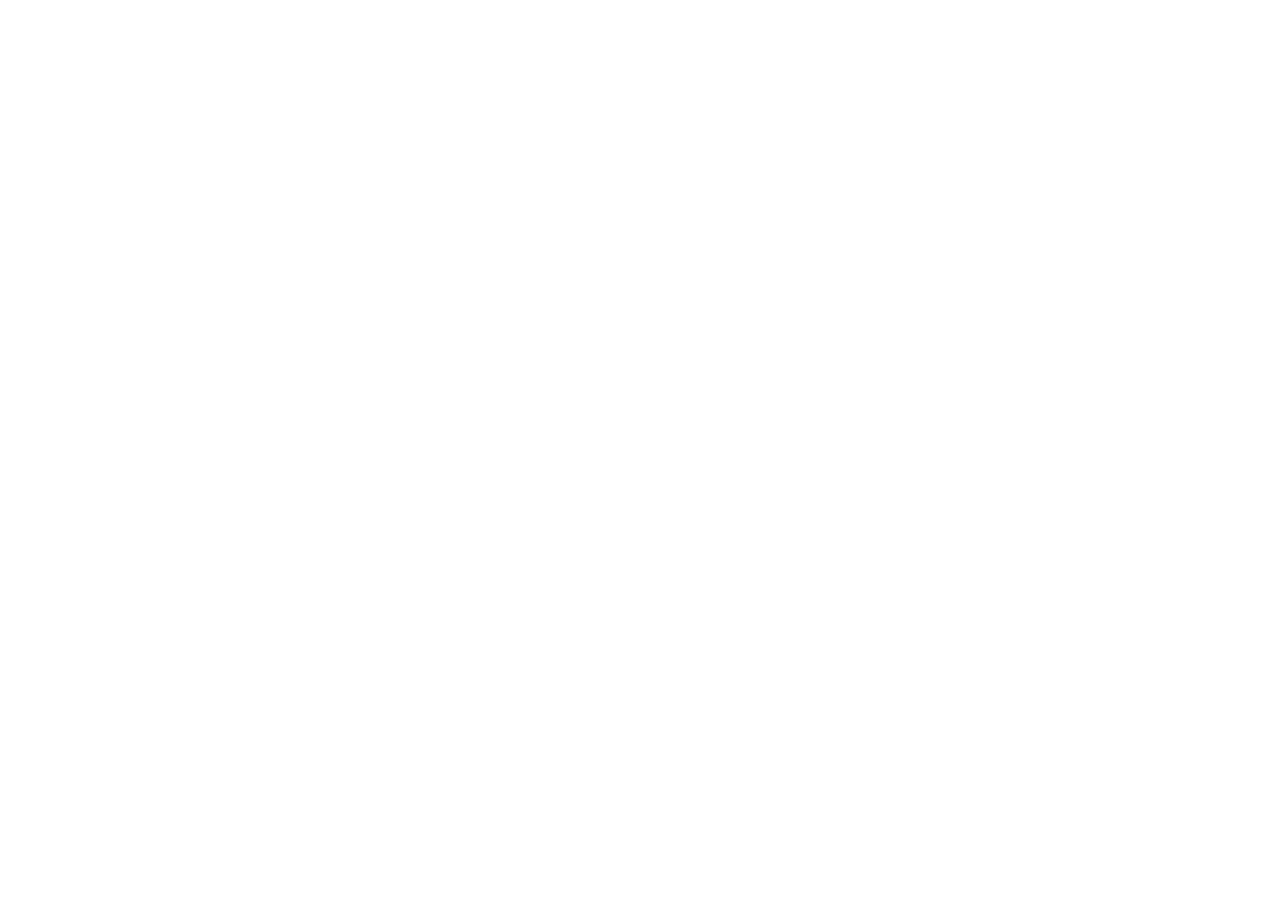
==== index.html @ fe296a79 "deleted old boiler plate/ started new bcdn plate" ====
<!DOCTYPE html>
<html lang="en">
<head>
<meta charset="UTF-8">
<meta name="viewport" content="width=device-width, initial-scale=1.0">
<meta http-equiv="X-UA-Compatible" content="ie=edge">
<link rel="stylesheet" href="https://cdnjs.cloudflare.com/ajax/libs/twitter-bootstrap/4.4.1/css/bootstrap.min.css">
<link rel="stylesheet" href="https://cdnjs.cloudflare.com/ajax/libs/font-awesome/5.11.2/css/all.min.css">
<link rel="stylesheet" href="style.css">
<title>Title</title>
</head>
<body>

<script src="https://cdnjs.cloudflare.com/ajax/libs/jquery/3.4.1/jquery.slim.min.js"></script>
<script src="https://cdnjs.cloudflare.com/ajax/libs/popper.js/1.16.0/umd/popper.min.js"></script>
<script src="https://cdnjs.cloudflare.com/ajax/libs/twitter-bootstrap/4.4.1/js/bootstrap.min.js"></script>
</body>
</html>
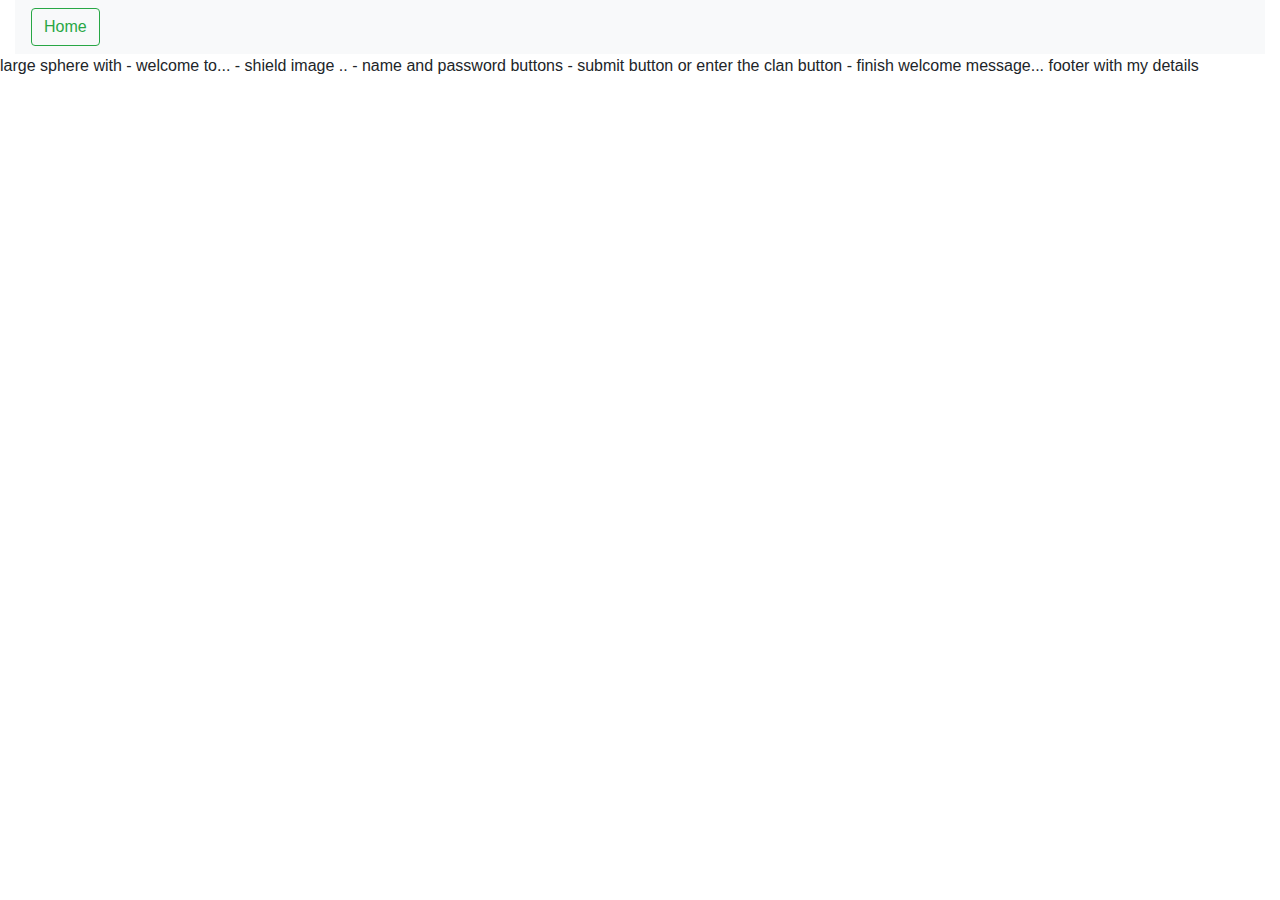
==== commit 18e9a868: "added nav bar" ====
--- a/index.html
+++ b/index.html
@@ -6,13 +6,32 @@
 <meta http-equiv="X-UA-Compatible" content="ie=edge">
 <link rel="stylesheet" href="https://cdnjs.cloudflare.com/ajax/libs/twitter-bootstrap/4.4.1/css/bootstrap.min.css">
 <link rel="stylesheet" href="https://cdnjs.cloudflare.com/ajax/libs/font-awesome/5.11.2/css/all.min.css">
-<link rel="stylesheet" href="style.css">
-<title>Title</title>
+<link rel="stylesheet" href="assets/css/style.css">
+<title>Clash of Clan - Clan Bank</title>
 </head>
 <body>
+    <div class="container-fluid">
+        <div class="img">
+            <nav class="navbar navbar-light bg-light">
+                <form class="form-inline">
+                <button class="btn btn-outline-success" type="button">Home</button>
+                </form>
+            </nav>
+        </div>
+    </div>
+
+
+    large sphere with 
+    - welcome to... 
+    - shield image .. 
+    - name and password buttons
+    - submit button or enter the clan button 
+    - finish welcome message... 
+    
+    footer with my details 
 
 <script src="https://cdnjs.cloudflare.com/ajax/libs/jquery/3.4.1/jquery.slim.min.js"></script>
 <script src="https://cdnjs.cloudflare.com/ajax/libs/popper.js/1.16.0/umd/popper.min.js"></script>
 <script src="https://cdnjs.cloudflare.com/ajax/libs/twitter-bootstrap/4.4.1/js/bootstrap.min.js"></script>
 </body>
-</html>+</html>
--- a/assets/css/style.css
+++ b/assets/css/style.css
@@ -0,0 +1,42 @@
+.logo {
+    background: url("../images/main.jpg");
+    background-position: center;
+    background-repeat: no-repeat;
+    background-size: cover;
+    min-height: 1080px;
+}
+
+.logo1 {
+    background: url("../images/bank.png");
+    background-position: center;
+    background-repeat: no-repeat;
+    background-size: cover;
+    min-height: 1080px;
+}
+
+.circle-container {
+    width: 300px;
+    height: 320px;
+    padding: 30px;
+    border-style: solid;
+    border-width: 1px;
+    border-radius: 50%;
+    background-color: #e70d0d
+    
+}
+
+.circle-cover-bg {
+    background: url("../images/shield.jpg")no-repeat center center;
+    background-color: #2ef114;
+    height: 100%;
+    border-radius: 50%;
+}
+
+
+
+
+
+
+
+
+
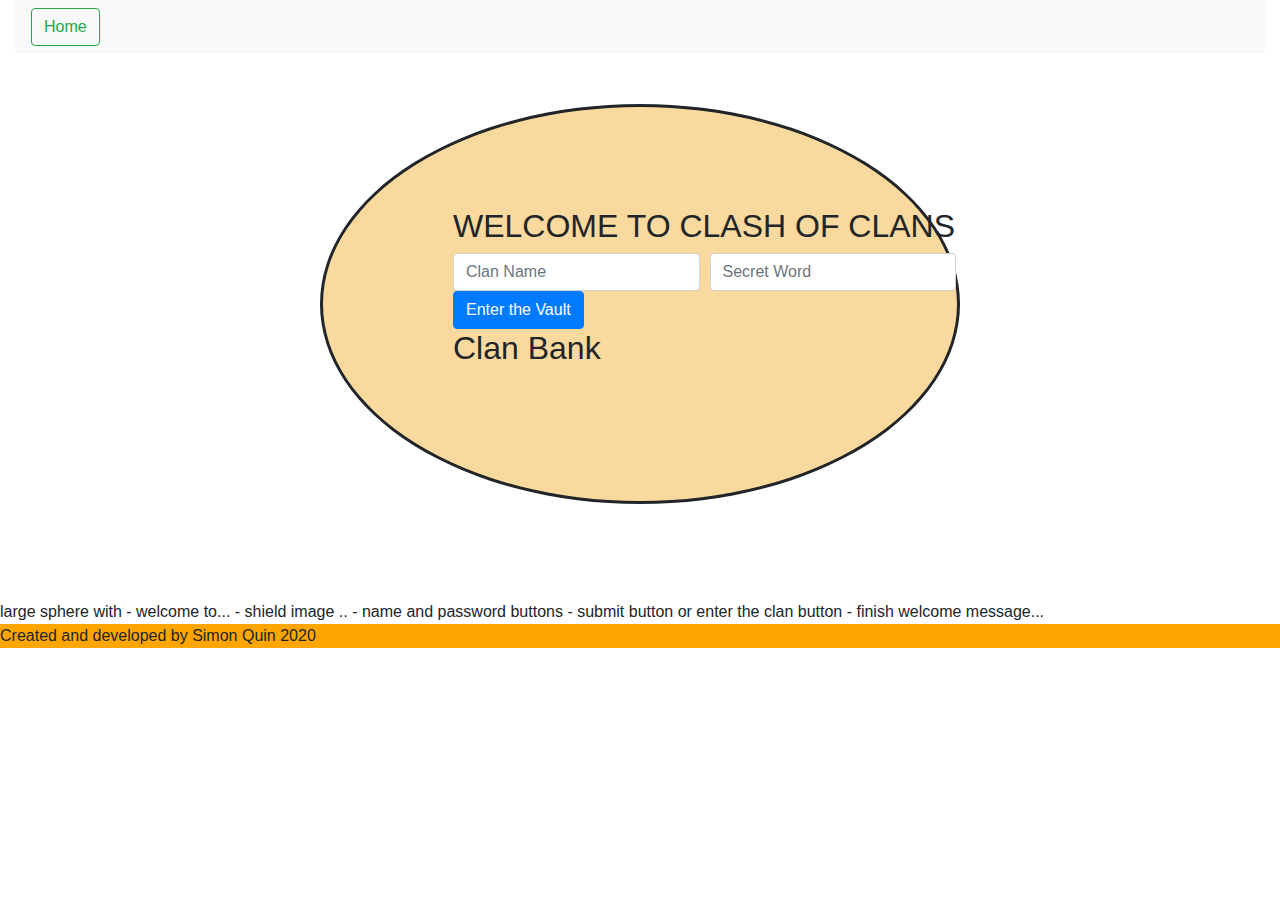
==== commit 5e0a1eef: "added bank image" ====
--- a/index.html
+++ b/index.html
@@ -11,14 +11,35 @@
 </head>
 <body>
     <div class="container-fluid">
-        <div class="img">
+        <div class="img-main">
             <nav class="navbar navbar-light bg-light">
                 <form class="form-inline">
                 <button class="btn btn-outline-success" type="button">Home</button>
                 </form>
             </nav>
+            <div class="row">
+                    <div class="col-3"></div>
+                    <div class="circle-container col-6">
+                    <h2>WELCOME TO CLASH OF CLANS</h2>
+                        <div class="inner"></div>
+                        <form>
+                            <div class="form-row">
+                                <div class="col">
+                                    <input type="text" class="form-control" placeholder="Clan Name">
+                                </div>
+                                <div class="col">
+                                    <input type="text" class="form-control" placeholder="Secret Word">
+                                </div>
+                            </div>
+                        </form>
+                        <button type="button" class="btn btn-primary" data-toggle="button" aria-pressed="false">Enter the Vault
+                        </button>
+                    <h2>Clan Bank</h2>    
+                        </div>
+                <div class="col-3"></div>
+                </div>
+                </div>
         </div>
-    </div>
 
 
     large sphere with 
@@ -28,10 +49,9 @@
     - submit button or enter the clan button 
     - finish welcome message... 
     
-    footer with my details 
-
-<script src="https://cdnjs.cloudflare.com/ajax/libs/jquery/3.4.1/jquery.slim.min.js"></script>
+    <script src="https://cdnjs.cloudflare.com/ajax/libs/jquery/3.4.1/jquery.slim.min.js"></script>
 <script src="https://cdnjs.cloudflare.com/ajax/libs/popper.js/1.16.0/umd/popper.min.js"></script>
 <script src="https://cdnjs.cloudflare.com/ajax/libs/twitter-bootstrap/4.4.1/js/bootstrap.min.js"></script>
 </body>
+<footer>Created and developed by Simon Quin 2020</footer>
 </html>
--- a/assets/css/style.css
+++ b/assets/css/style.css
@@ -1,35 +1,35 @@
-.logo {
-    background: url("../images/main.jpg");
-    background-position: center;
-    background-repeat: no-repeat;
-    background-size: cover;
-    min-height: 1080px;
+.img-main {
+   height: 600px;
+   width: 100%;
+   background: url("../images/main.jpg") no-repeat center center;
 }
 
-.logo1 {
-    background: url("../images/bank.png");
-    background-position: center;
-    background-repeat: no-repeat;
-    background-size: cover;
-    min-height: 1080px;
+.img-bank {
+   height: 600px;
+   width: 100%;
+   background: url("../images/bank.png") no-repeat center center;
 }
 
 .circle-container {
-    width: 300px;
-    height: 320px;
-    padding: 30px;
+    height: 400px;
+    width: 700px;
+    padding: 1px;
     border-style: solid;
-    border-width: 1px;
     border-radius: 50%;
-    background-color: #e70d0d
-    
+    background-color: rgba(240, 160, 13, 0.404);
+    position: center;
+    margin: 50px;
+    right: 50px;
 }
 
-.circle-cover-bg {
-    background: url("../images/shield.jpg")no-repeat center center;
-    background-color: #2ef114;
-    height: 100%;
-    border-radius: 50%;
+
+.col-6 {
+    padding-left: 130px;
+    padding-top: 100px;
+    position: auto;
+}
+footer {
+    background-color:orange; 
 }
 
 
@@ -40,3 +40,9 @@
 
 
 
+
+
+
+
+
+
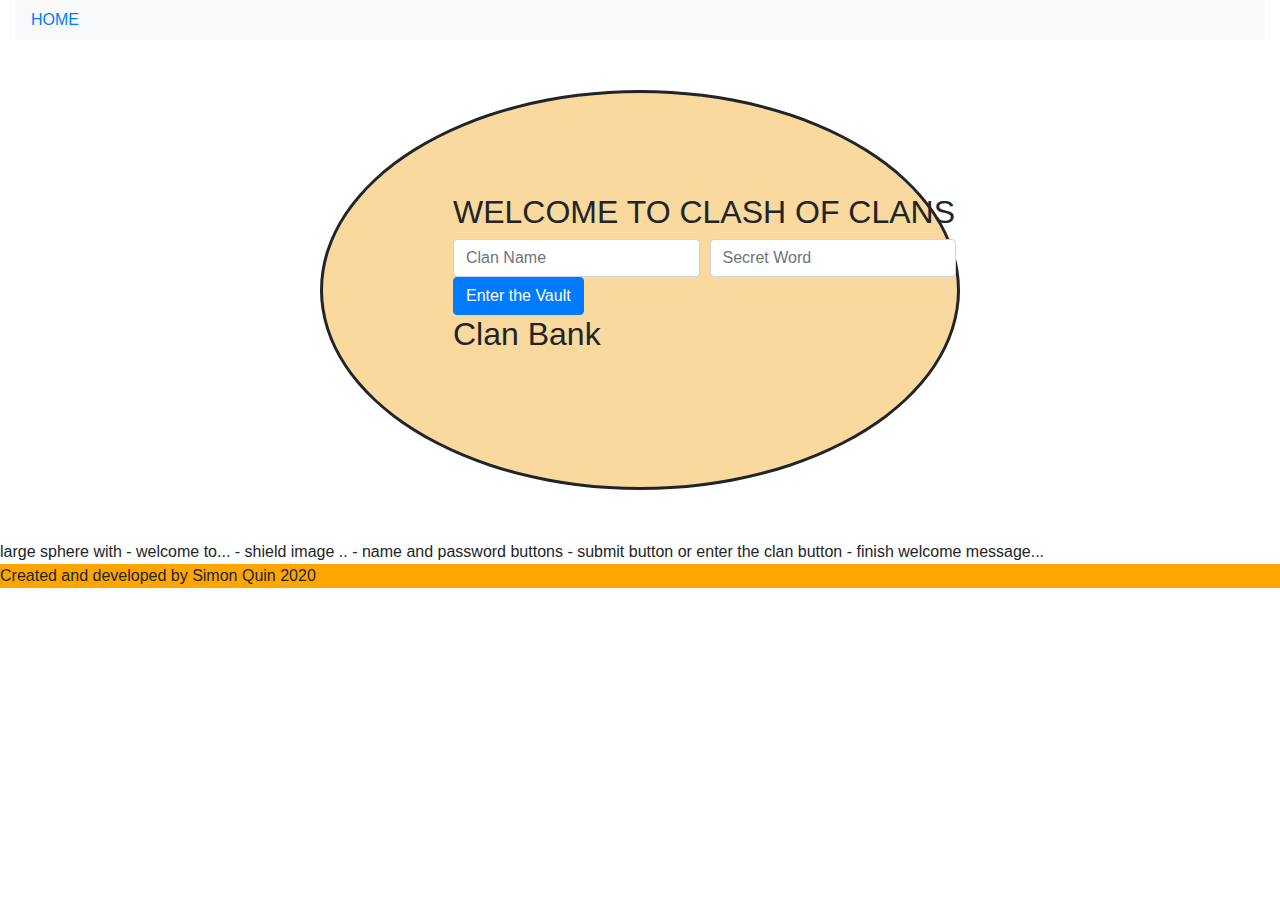
==== commit 484e8d3d: "added section heading to index html" ====
--- a/index.html
+++ b/index.html
@@ -10,13 +10,12 @@
 <title>Clash of Clan - Clan Bank</title>
 </head>
 <body>
-    <div class="container-fluid">
-        <div class="img-main">
-            <nav class="navbar navbar-light bg-light">
+    <section class="container-fluid" id="img-main">
+        <nav class="navbar navbar-light bg-light">
                 <form class="form-inline">
-                <button class="btn btn-outline-success" type="button">Home</button>
+                    <a href="btn btn-outline-success" type="button">HOME</a>
                 </form>
-            </nav>
+        </nav>
             <div class="row">
                     <div class="col-3"></div>
                     <div class="circle-container col-6">
@@ -37,9 +36,9 @@
                     <h2>Clan Bank</h2>    
                         </div>
                 <div class="col-3"></div>
-                </div>
-                </div>
-        </div>
+            </div>
+    </section>
+        
 
 
     large sphere with 
--- a/assets/css/style.css
+++ b/assets/css/style.css
@@ -1,6 +1,4 @@
-.img-main {
-   height: 600px;
-   width: 100%;
+#img-main {
    background: url("../images/main.jpg") no-repeat center center;
 }
 
@@ -9,6 +7,25 @@
    width: 100%;
    background: url("../images/bank.png") no-repeat center center;
 }
+
+.img-donate {
+    height: 750px;
+    width: 100%;
+    background: url("../images/donate.jpg") no-repeat center center;
+}
+
+.img-refund {
+    height: 750px;
+    width: 100%;
+    background: url("../images/refund.jpg") no-repeat center center;
+}
+
+.img-logout {
+    height: 750px;
+    width: 100%;
+    background: url("../images/logout.jpg") no-repeat center center;
+
+}    
 
 .circle-container {
     height: 400px;
@@ -32,6 +49,59 @@
     background-color:orange; 
 }
 
+.clan-figure {
+    height: 100px;
+    padding: 150px;
+    
+}
+
+.table {
+    width: 900px;
+    margin-left: 80px;
+}
+
+.btn-donate {
+    margin-left: 300px;
+}
+
+.btn-refund {
+    margin-left: 100px;
+}
+
+.btn-leave {
+    margin-left: 1100px;
+}
+
+.clan-balance {
+    background-color: red;
+    font-size: 30px;
+}
+
+.clan-balance2 {
+    background-color: red;
+    font-size: 30px;
+}
+
+.input-group {
+    width: 350px;
+    margin-left: 350px;
+    margin-top: 350px; 
+}
+
+.btn-return-to-bank {
+    margin-left: 1100px;
+    margin-top: 120px;
+}
+
+.btn-block {
+    width: 500px;
+    margin-top: 470px;
+    margin-left: 320px;
+}
+
+.sign-out-msg {
+    
+}
 
 
 
@@ -44,5 +114,3 @@
 
 
 
-
-
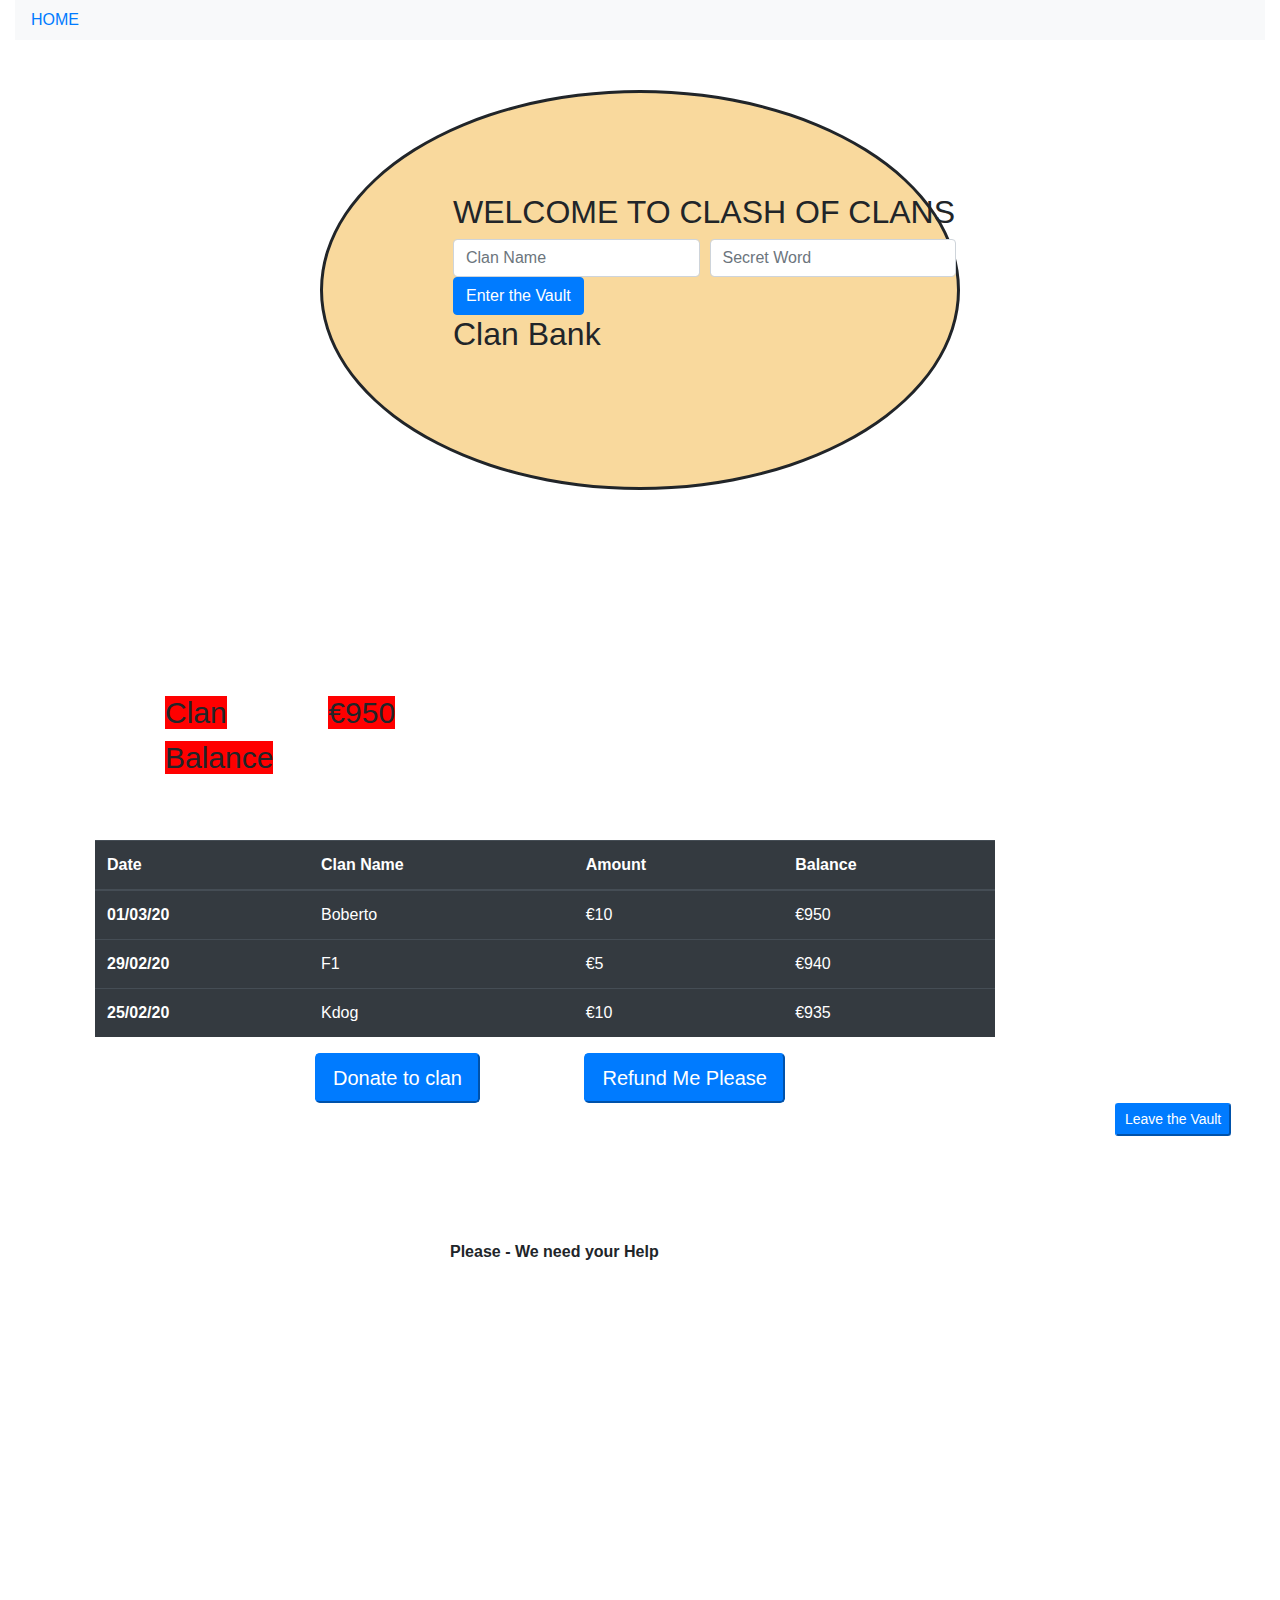
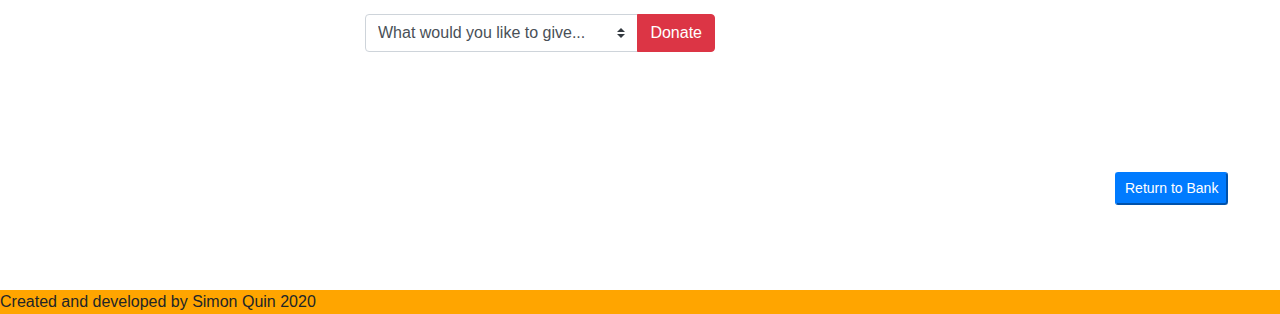
==== commit 3431b1b2: "added bank and donate sections to index html" ====
--- a/index.html
+++ b/index.html
@@ -38,15 +38,92 @@
                 <div class="col-3"></div>
             </div>
     </section>
+
+    <section class="container-fluid">
+      <div class="img-bank">
+        <div class="clan-figure row">
+            <div class="col-2">
+            <span class="clan-balance">Clan Balance</span>
+            </div>
+            <div class="col-2">
+            <span class="clan-balance2">€950</span>
+            </div>
+            <div class="col-8"></div>
+        </div>
         
 
+      <table class="table table-hover table-dark">
+       <thead>
+        <tr>
+          <th scope="col">Date</th>
+          <th scope="col">Clan Name</th>
+          <th scope="col">Amount</th>
+          <th scope="col">Balance</th>
+          </tr>
+       </thead>
+       <tbody>
+    <tr>
+      <th scope="row">01/03/20</th>
+      <td>Boberto</td>
+      <td>€10</td>
+      <td>€950</td>
+    </tr>
+    <tr>
+      <th scope="row">29/02/20</th>
+      <td>F1</td>
+      <td>€5</td>
+      <td>€940</td>
+    </tr>
+    <tr>
+      <th scope="row">25/02/20</th>
+      <td>Kdog</td>
+      <td>€10</td>
+      <td>€935</td>
+    </tr>
+  </tbody>
+</table>
 
-    large sphere with 
-    - welcome to... 
-    - shield image .. 
-    - name and password buttons
-    - submit button or enter the clan button 
-    - finish welcome message... 
+  <button type="button" class="btn-donate btn-primary btn-lg">Donate to clan </button>
+
+  <button type="button" class="btn-refund btn-primary btn-lg">Refund Me Please</button>
+
+  <button type="button" class="btn-leave btn-primary btn-sm">Leave the Vault</button>
+    </div>
+  
+</section>
+
+<section <div class="container-fluid">
+        <div class="img-donate">
+            <div class="row justify-content-center">
+                <div class="col-3"></div>
+                <div class="col-6"><strong>Please - We need your Help</strong></div>
+                <div class="col-3"></div>
+            </div>
+        
+
+  <div class="input-group">
+  <select class="custom-select" id="inputGroupSelect04" aria-label="Example select with button addon">
+    <option selected>What would you like to give...</option>
+    <option value="1">€5</option>
+    <option value="2">€10</option>
+    <option value="3">€20</option>
+  </select>
+  <div class="input-group-append">
+    <button class="btn btn-danger" type="button">Donate</button>
+  </div>
+</div>  
+<script src="https://cdnjs.cloudflare.com/ajax/libs/jquery/3.4.1/jquery.slim.min.js"></script>
+<script src="https://cdnjs.cloudflare.com/ajax/libs/popper.js/1.16.0/umd/popper.min.js"></script>
+<script src="https://cdnjs.cloudflare.com/ajax/libs/twitter-bootstrap/4.4.1/js/bootstrap.min.js"></script>
+    
+
+     <button type="button" class="btn-return-to-bank btn-primary btn-sm">Return to Bank</button>
+  </div>
+ 
+
+</section>
+
+
     
     <script src="https://cdnjs.cloudflare.com/ajax/libs/jquery/3.4.1/jquery.slim.min.js"></script>
 <script src="https://cdnjs.cloudflare.com/ajax/libs/popper.js/1.16.0/umd/popper.min.js"></script>
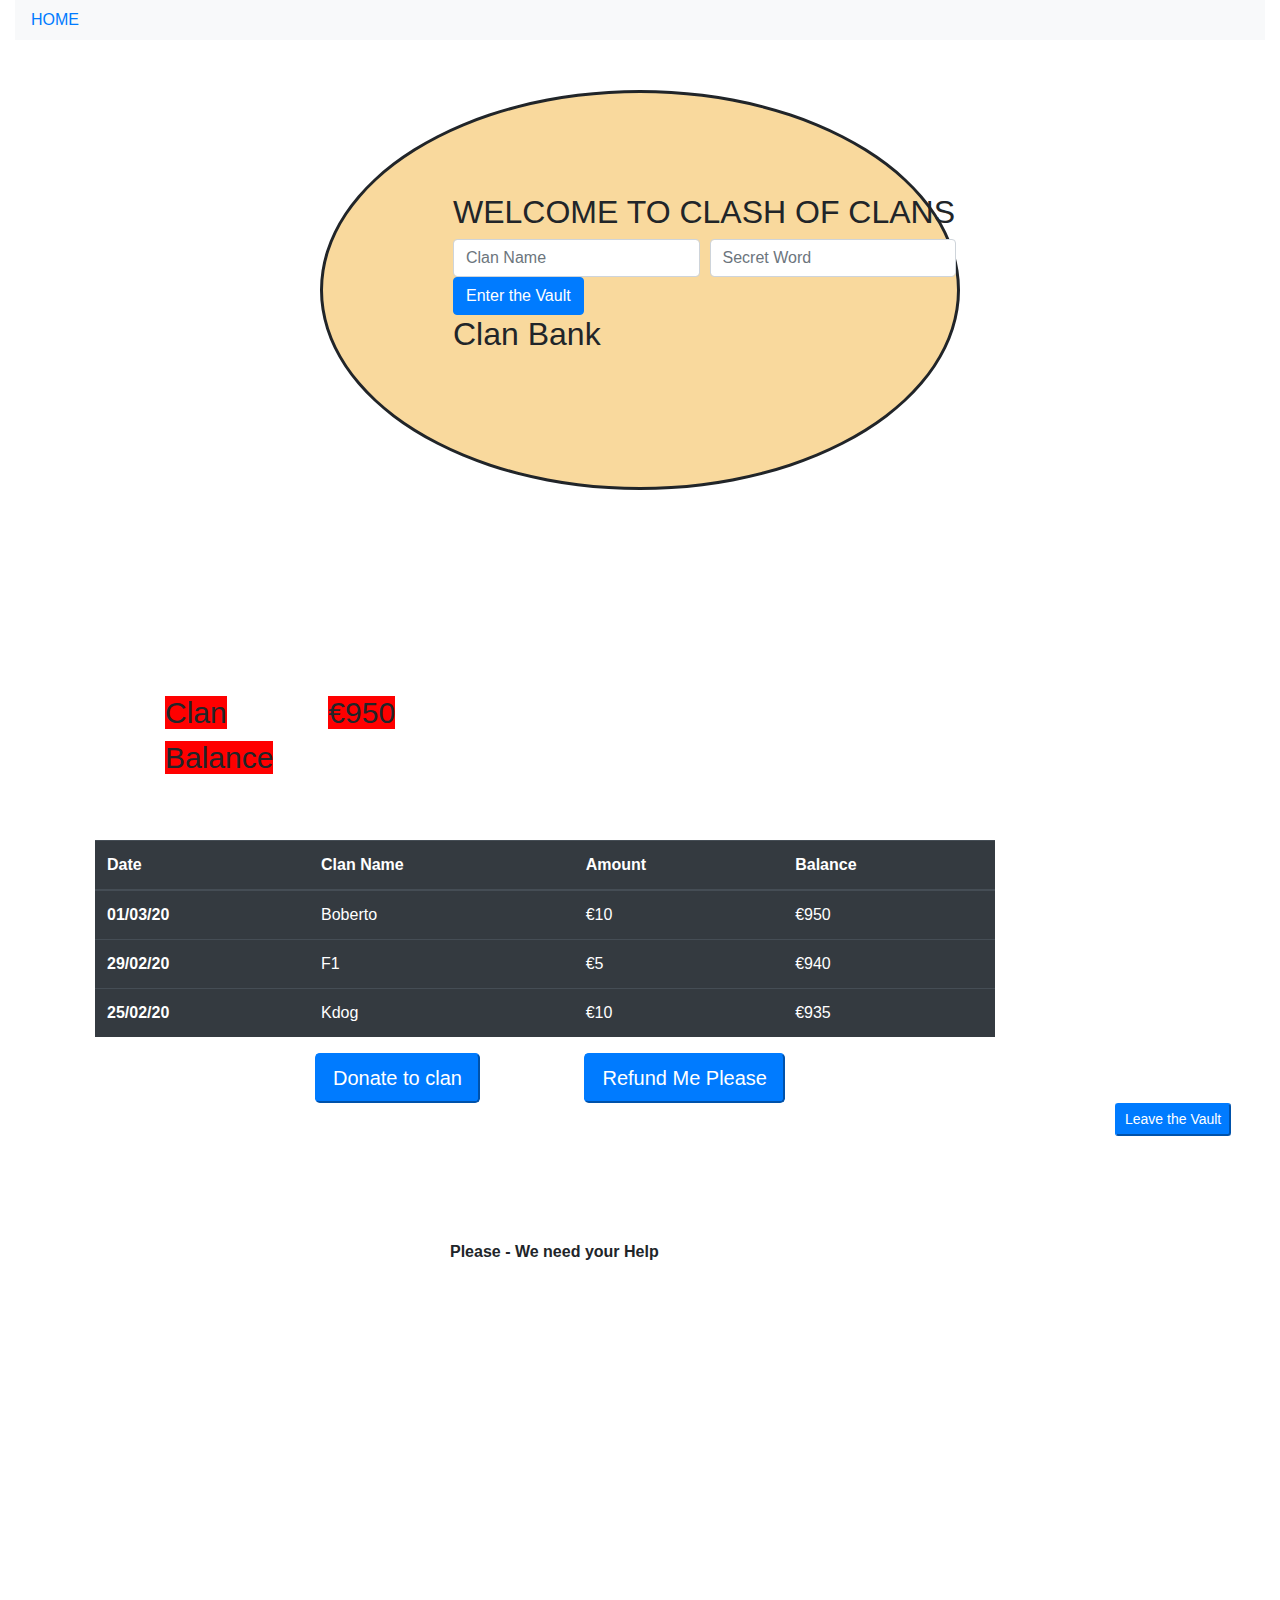
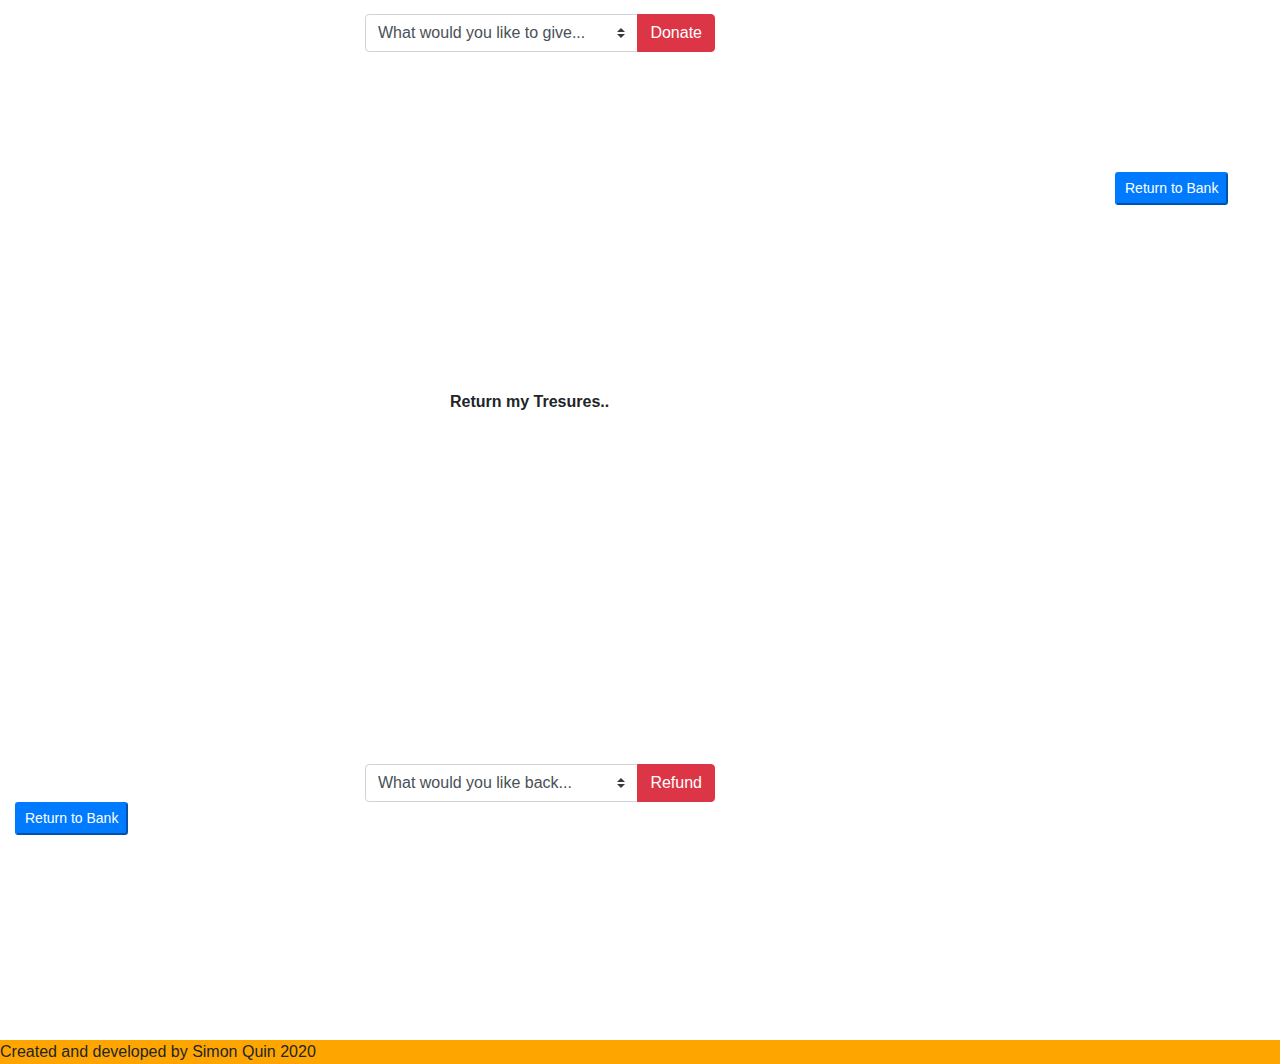
==== commit 00b0a931: "added refund section to index html" ====
--- a/index.html
+++ b/index.html
@@ -119,11 +119,38 @@
 
      <button type="button" class="btn-return-to-bank btn-primary btn-sm">Return to Bank</button>
   </div>
- 
+ </section>
 
-</section>
+ <section class="container-fluid">
+        <div class="img-refund">
+            <div class="row justify-content-center">
+                <div class="col-3"></div>
+                <div class="col-6"><strong>Return my Tresures..</strong></div>
+                <div class="col-3"></div>
+            </div>
 
 
+  <div class="input-group">
+  <select class="custom-select" id="inputGroupSelect04" aria-label="Example select with button addon">
+    <option selected>What would you like back...</option>
+    <option value="1">€5</option>
+    <option value="2">€10</option>
+    <option value="3">€20</option>
+  </select>
+  <div class="input-group-append">
+    <button class="btn btn-danger" type="button">Refund</button>
+  </div>
+</div>
+<script src="https://cdnjs.cloudflare.com/ajax/libs/jquery/3.4.1/jquery.slim.min.js"></script>
+<script src="https://cdnjs.cloudflare.com/ajax/libs/popper.js/1.16.0/umd/popper.min.js"></script>
+<script src="https://cdnjs.cloudflare.com/ajax/libs/twitter-bootstrap/4.4.1/js/bootstrap.min.js"></script>
+    
+
+    <button type="button" class="btn-return-to-bank2 btn-primary btn-sm">Return to Bank</button>
+  </div>
+ 
+ 
+ </section>
     
     <script src="https://cdnjs.cloudflare.com/ajax/libs/jquery/3.4.1/jquery.slim.min.js"></script>
 <script src="https://cdnjs.cloudflare.com/ajax/libs/popper.js/1.16.0/umd/popper.min.js"></script>
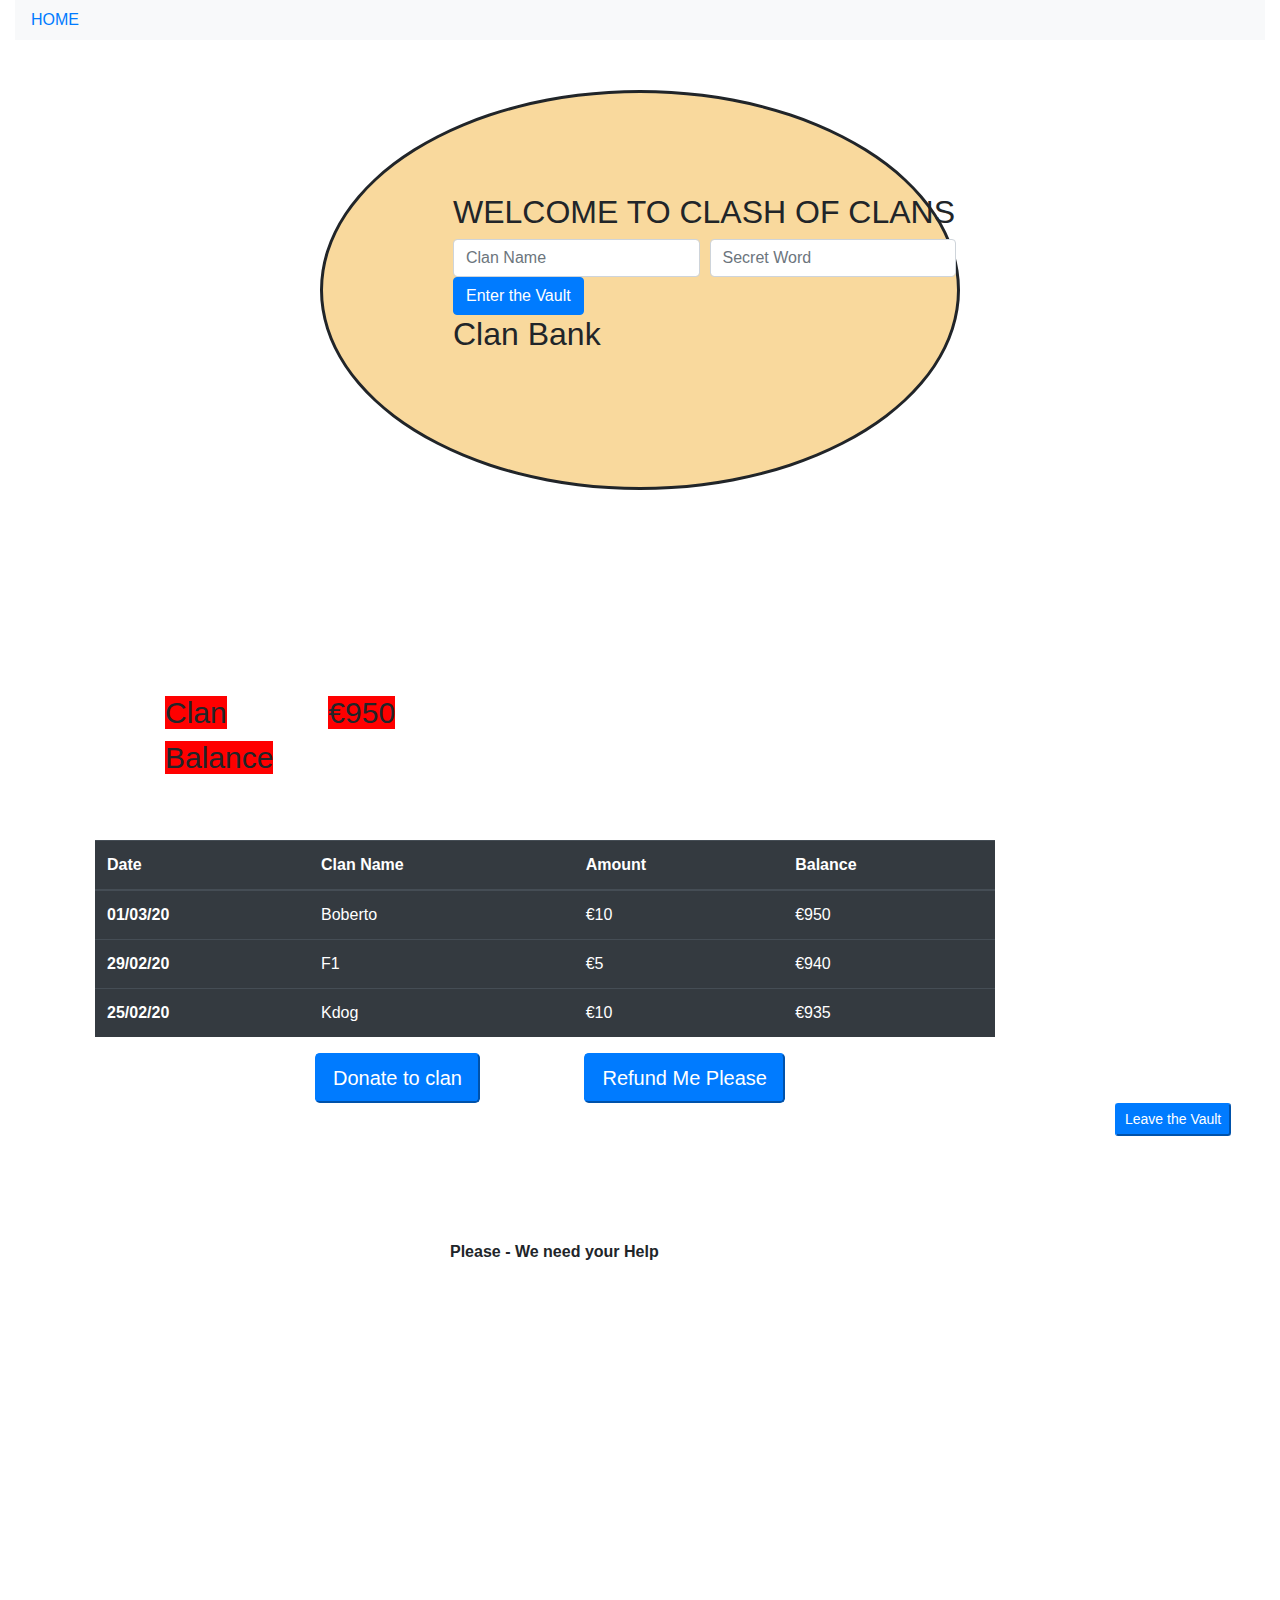
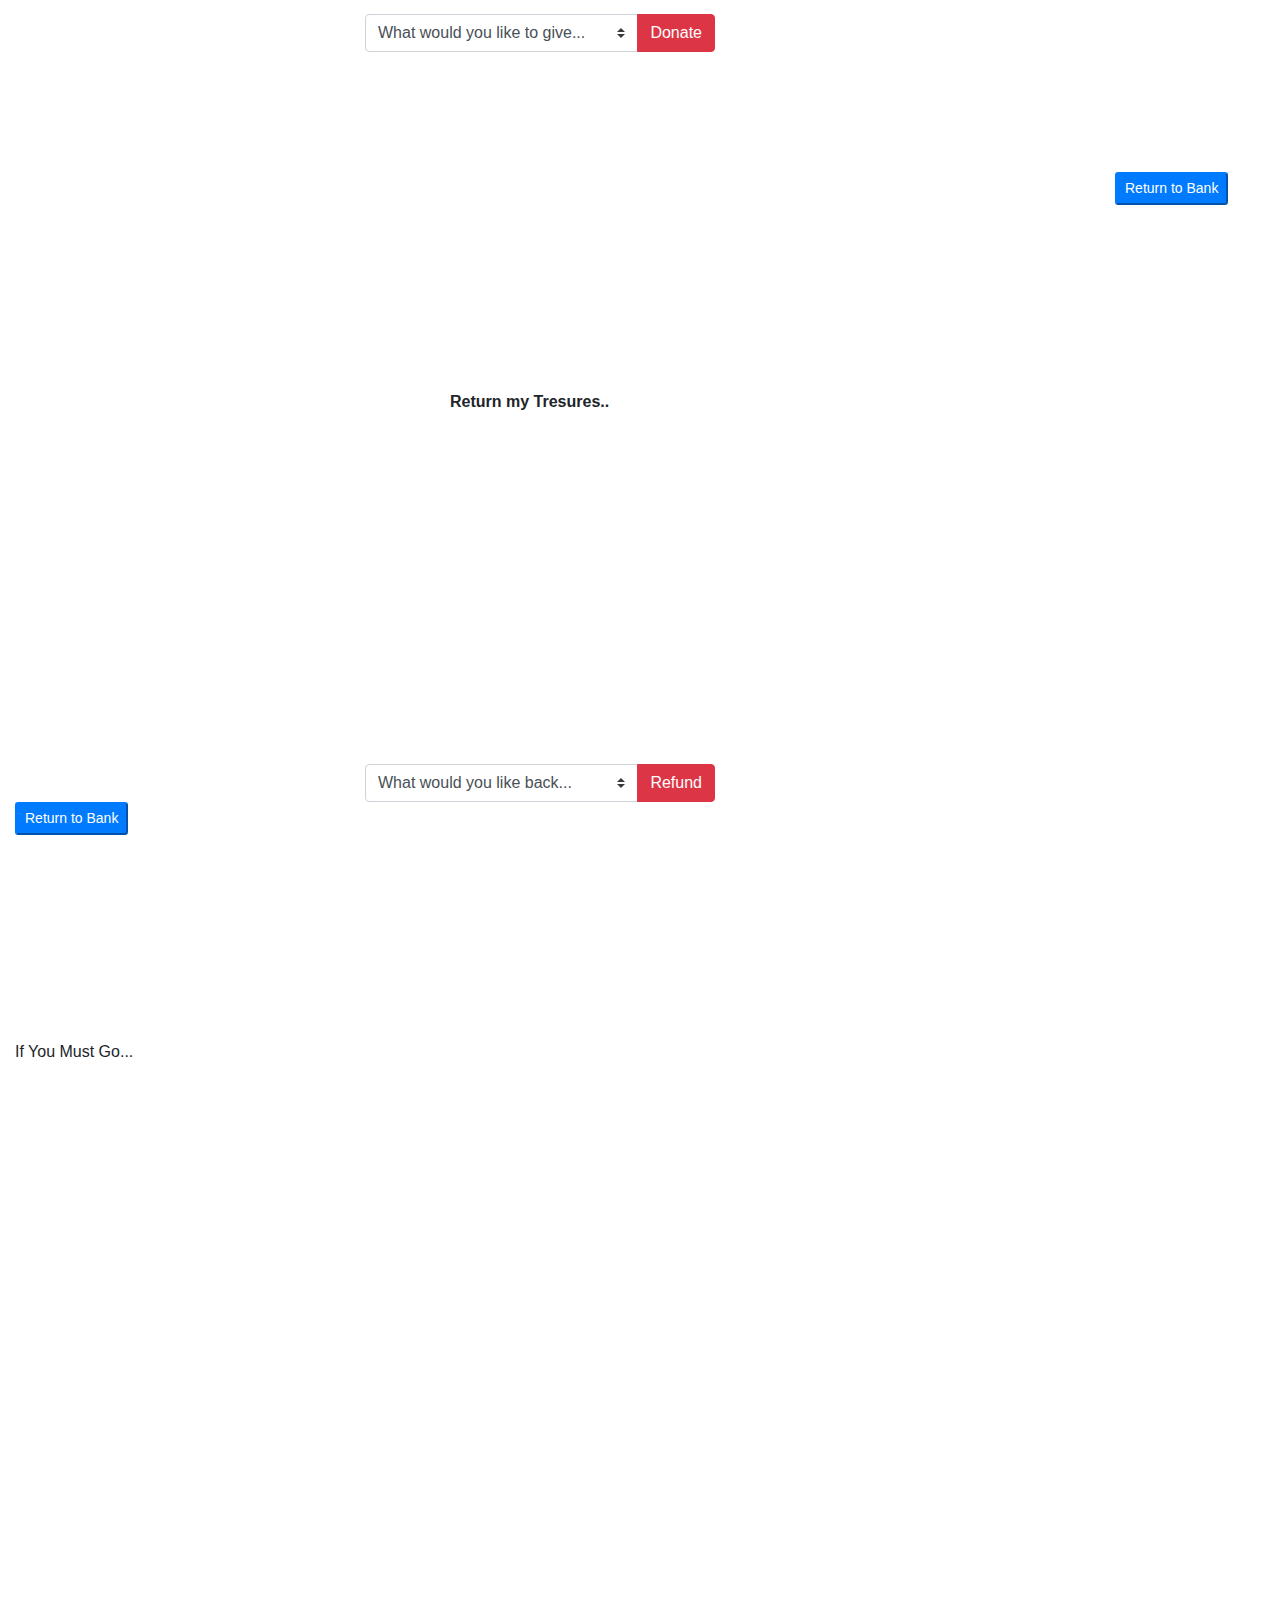
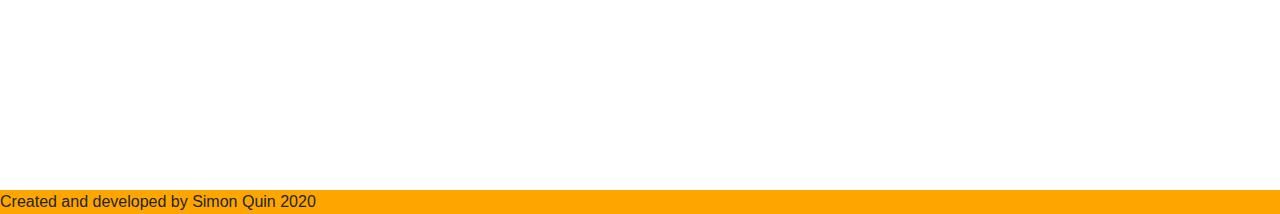
==== commit e37a4cfe: "added logout section to index html" ====
--- a/index.html
+++ b/index.html
@@ -131,7 +131,7 @@
 
 
   <div class="input-group">
-  <select class="custom-select" id="inputGroupSelect04" aria-label="Example select with button addon">
+  <select class="custom-select" id="inputGroupSelect03" aria-label="Example select with button addon">
     <option selected>What would you like back...</option>
     <option value="1">€5</option>
     <option value="2">€10</option>
@@ -148,9 +148,15 @@
 
     <button type="button" class="btn-return-to-bank2 btn-primary btn-sm">Return to Bank</button>
   </div>
- 
- 
  </section>
+
+
+  <section <div class="container-fluid">
+        <div class="img-logout">
+            <div class="sign-out-msg">If You Must Go...</div>
+        </div>
+  
+  </section>
     
     <script src="https://cdnjs.cloudflare.com/ajax/libs/jquery/3.4.1/jquery.slim.min.js"></script>
 <script src="https://cdnjs.cloudflare.com/ajax/libs/popper.js/1.16.0/umd/popper.min.js"></script>
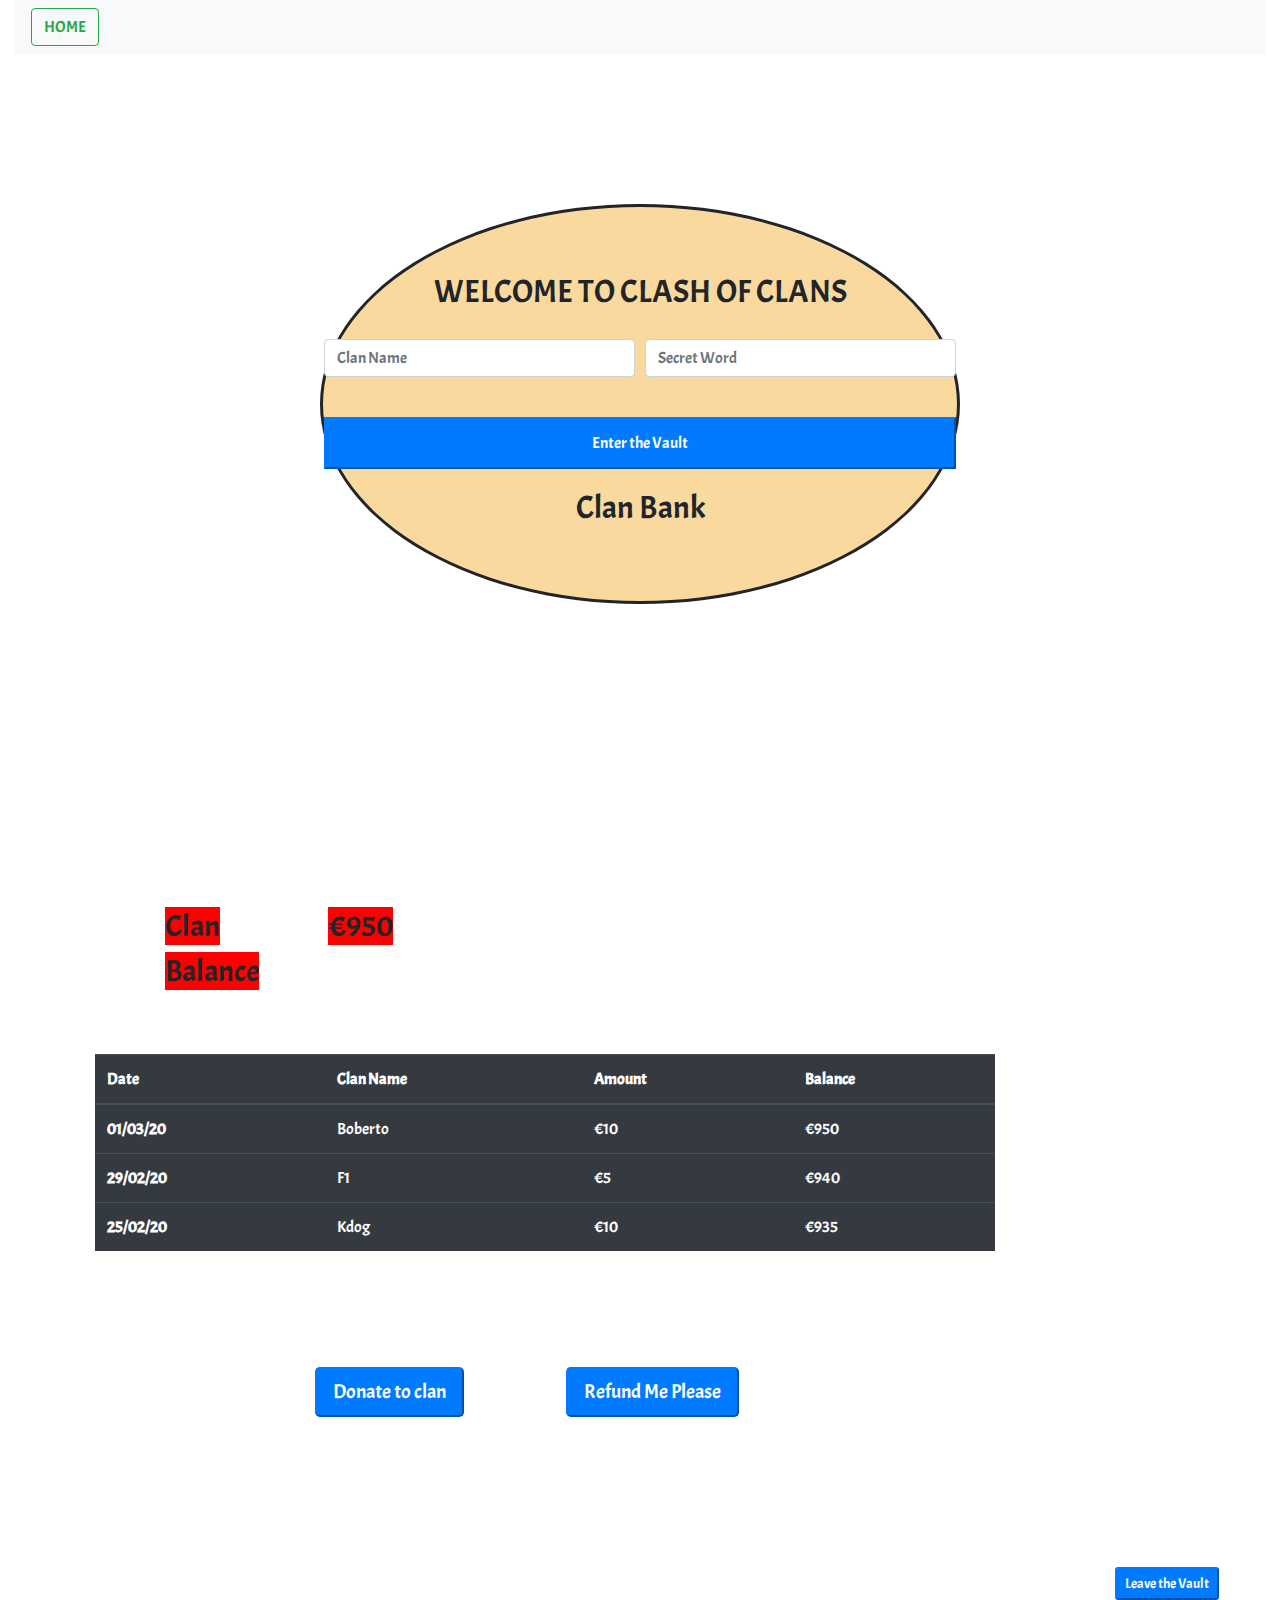
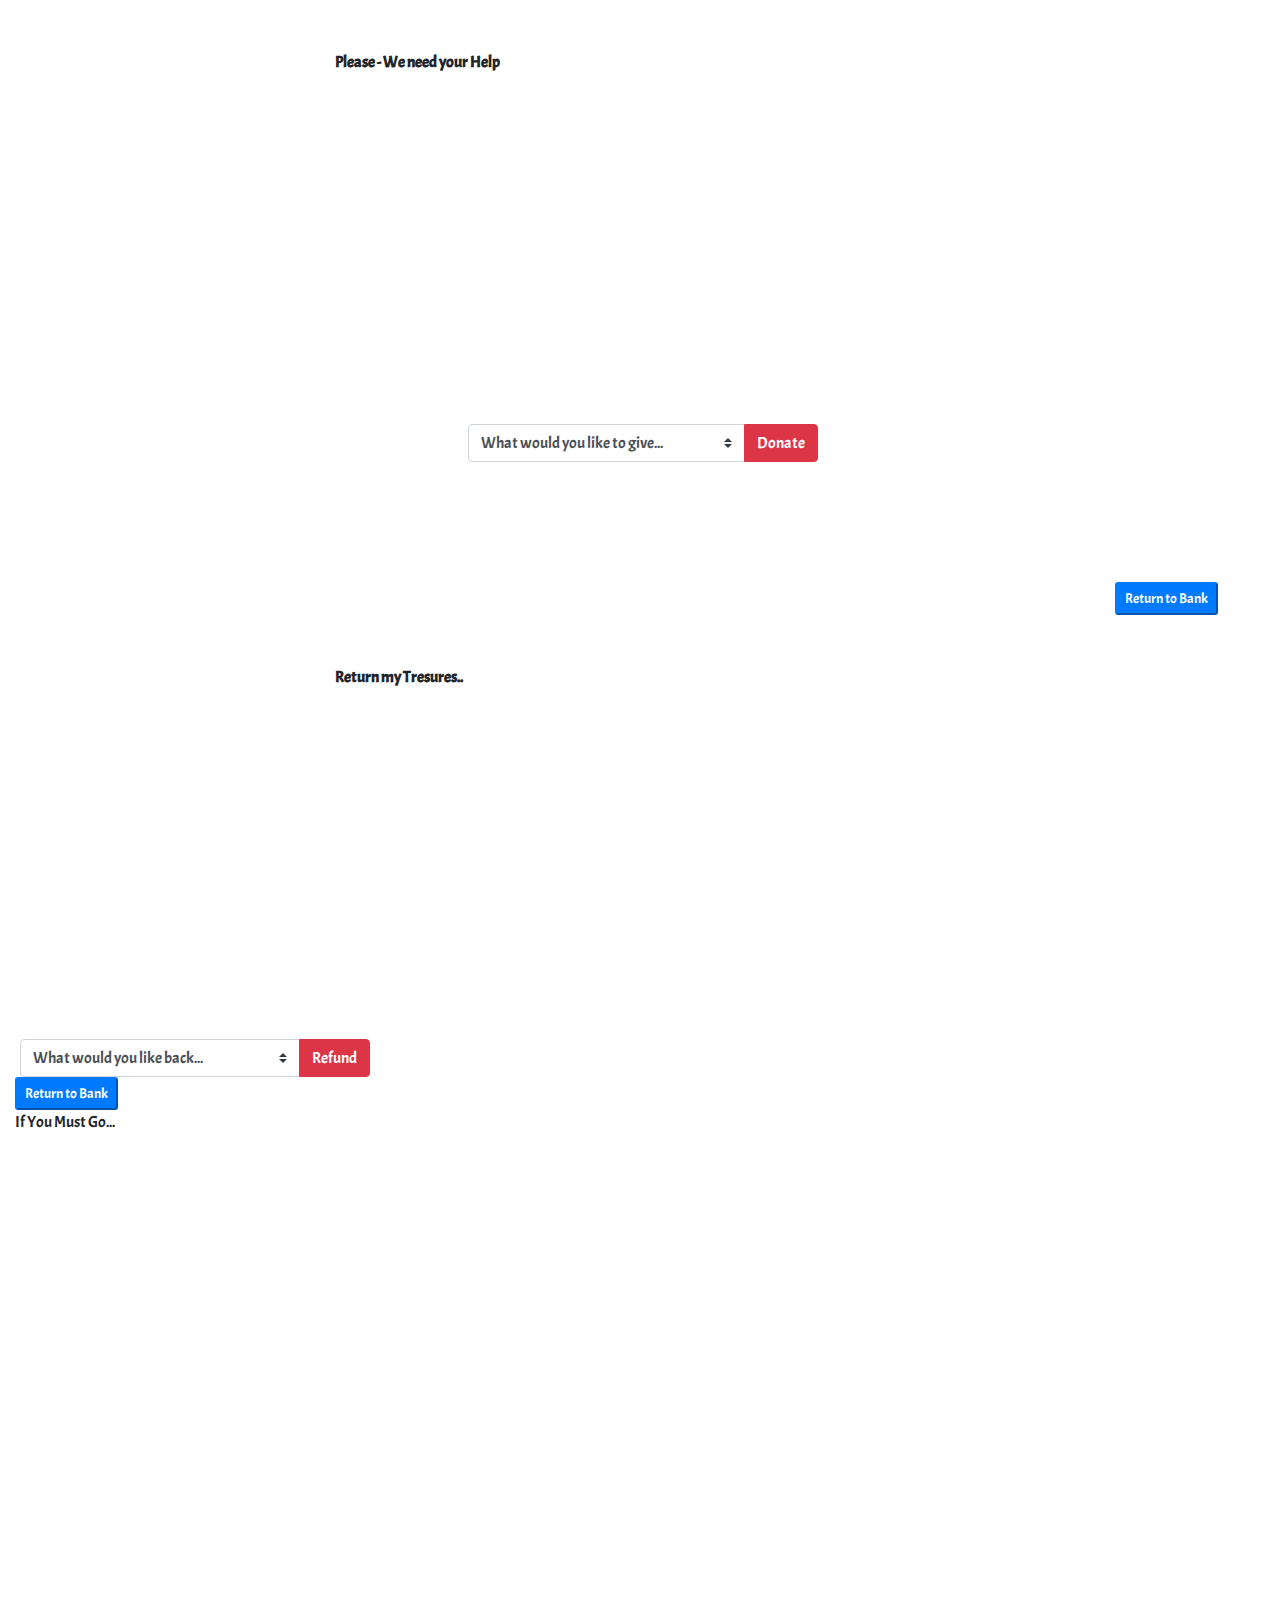
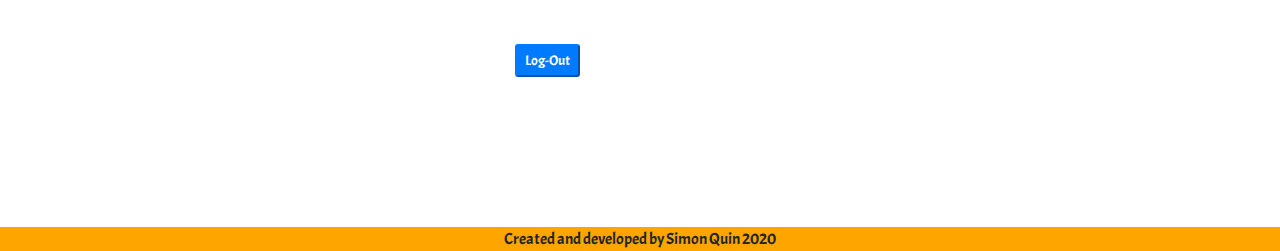
==== commit fe5fd6d4: "deleted unneeded html files and styled index html" ====
--- a/index.html
+++ b/index.html
@@ -7,22 +7,26 @@
 <link rel="stylesheet" href="https://cdnjs.cloudflare.com/ajax/libs/twitter-bootstrap/4.4.1/css/bootstrap.min.css">
 <link rel="stylesheet" href="https://cdnjs.cloudflare.com/ajax/libs/font-awesome/5.11.2/css/all.min.css">
 <link rel="stylesheet" href="assets/css/style.css">
+<link href="https://fonts.googleapis.com/css?family=Acme&display=swap" rel="stylesheet">
 <title>Clash of Clan - Clan Bank</title>
 </head>
 <body>
     <section class="container-fluid" id="img-main">
         <nav class="navbar navbar-light bg-light">
                 <form class="form-inline">
-                    <a href="btn btn-outline-success" type="button">HOME</a>
+                    <button class="btn btn-outline-success" type="button">HOME</button>
+                        <a href="#" target="_blank"></a>
                 </form>
         </nav>
             <div class="row">
-                    <div class="col-3"></div>
-                    <div class="circle-container col-6">
-                    <h2>WELCOME TO CLASH OF CLANS</h2>
-                        <div class="inner"></div>
+                    <div class="col-3">
+                    </div>
+                        <div class="circle-container col-6">
+                            <h2 class="row justify-content-center">WELCOME TO CLASH OF CLANS</h2>
+                                <div class="inner">
+                                </div>
                         <form>
-                            <div class="form-row">
+                            <div class="form-row justify-content-left">
                                 <div class="col">
                                     <input type="text" class="form-control" placeholder="Clan Name">
                                 </div>
@@ -31,98 +35,99 @@
                                 </div>
                             </div>
                         </form>
-                        <button type="button" class="btn btn-primary" data-toggle="button" aria-pressed="false">Enter the Vault
-                        </button>
-                    <h2>Clan Bank</h2>    
+                    <button type="button" class="btn-enter btn-primary" data-toggle="button" aria-pressed="false">Enter the Vault
+                        <a href="#" target="img-bank"></a>
+                    </button>
+                        <h2 class="row justify-content-center">Clan Bank</h2>    
                         </div>
-                <div class="col-3"></div>
+                <div class="col-3">
+                </div>
             </div>
     </section>
 
-    <section class="container-fluid">
-      <div class="img-bank">
+    
+    <section class="container-fluid" id="img-bank">
         <div class="clan-figure row">
             <div class="col-2">
-            <span class="clan-balance">Clan Balance</span>
+                <span class="clan-balance">Clan Balance
+                </span>
             </div>
             <div class="col-2">
-            <span class="clan-balance2">€950</span>
+                <span class="clan-balance2">€950
+                </span>
             </div>
-            <div class="col-8"></div>
+            <div class="col-8">
+            </div>
         </div>
+        <table class="table table-hover table-dark">
+            <thead>
+                <tr>
+                    <th scope="col">Date</th>
+                    <th scope="col">Clan Name</th>
+                    <th scope="col">Amount</th>
+                    <th scope="col">Balance</th>
+                </tr>
+            </thead>
+       <tbody>
+            <tr>
+                <th scope="row">01/03/20
+                </th>
+                    <td>Boberto</td>
+                    <td>€10</td>
+                    <td>€950</td>
+            </tr>
+            <tr>
+                <th scope="row">29/02/20</th>
+                    <td>F1</td>
+                    <td>€5</td>
+                    <td>€940</td>
+            </tr>
+            <tr>
+                <th scope="row">25/02/20</th>
+                    <td>Kdog</td>
+                    <td>€10</td>
+                    <td>€935</td>
+            </tr>
+        </tbody>
+        </table>
+
+        <button type="button" class="btn-donate btn-primary btn-lg">Donate to clan </button>
+
+        <button type="button" class="btn-refund btn-primary btn-lg">Refund Me Please</button>
+
+        <button type="button" class="btn-leave btn-primary btn-sm">Leave the Vault</button>
+    </section>
+
+
+
+    <section class="container-fluid" id="img-donate">
         
+                <div class="row justify-content-center">
+                        <div class="col-3"></div>
+                        <div class="col-6"><strong>Please - We need your Help</strong></div>
+                        <div class="col-3"></div>
+                    
+            
+        <div class="input-group">
+            <select class="custom-select" id="inputGroupSelect04" aria-label="Example select with button addon">
+                <option selected>What would you like to give...</option>
+                <option value="1">€5</option>
+                <option value="2">€10</option>
+                <option value="3">€20</option>
+            </select>
+        <div class="input-group-append">
+            <button class="btn btn-danger" type="button">Donate</button>
+        </div>
+        </div>
+                </div>
+         
+      
+        <button type="button" class="btn-return-to-bank btn-primary btn-sm">Return to Bank</button>
+    </section>
 
-      <table class="table table-hover table-dark">
-       <thead>
-        <tr>
-          <th scope="col">Date</th>
-          <th scope="col">Clan Name</th>
-          <th scope="col">Amount</th>
-          <th scope="col">Balance</th>
-          </tr>
-       </thead>
-       <tbody>
-    <tr>
-      <th scope="row">01/03/20</th>
-      <td>Boberto</td>
-      <td>€10</td>
-      <td>€950</td>
-    </tr>
-    <tr>
-      <th scope="row">29/02/20</th>
-      <td>F1</td>
-      <td>€5</td>
-      <td>€940</td>
-    </tr>
-    <tr>
-      <th scope="row">25/02/20</th>
-      <td>Kdog</td>
-      <td>€10</td>
-      <td>€935</td>
-    </tr>
-  </tbody>
-</table>
-
-  <button type="button" class="btn-donate btn-primary btn-lg">Donate to clan </button>
-
-  <button type="button" class="btn-refund btn-primary btn-lg">Refund Me Please</button>
-
-  <button type="button" class="btn-leave btn-primary btn-sm">Leave the Vault</button>
-    </div>
-  
-</section>
-
-<section <div class="container-fluid">
-        <div class="img-donate">
-            <div class="row justify-content-center">
-                <div class="col-3"></div>
-                <div class="col-6"><strong>Please - We need your Help</strong></div>
-                <div class="col-3"></div>
-            </div>
+    
+        <section class="container-fluid" id="img-refund">
         
-
-  <div class="input-group">
-  <select class="custom-select" id="inputGroupSelect04" aria-label="Example select with button addon">
-    <option selected>What would you like to give...</option>
-    <option value="1">€5</option>
-    <option value="2">€10</option>
-    <option value="3">€20</option>
-  </select>
-  <div class="input-group-append">
-    <button class="btn btn-danger" type="button">Donate</button>
-  </div>
-</div>  
-<script src="https://cdnjs.cloudflare.com/ajax/libs/jquery/3.4.1/jquery.slim.min.js"></script>
-<script src="https://cdnjs.cloudflare.com/ajax/libs/popper.js/1.16.0/umd/popper.min.js"></script>
-<script src="https://cdnjs.cloudflare.com/ajax/libs/twitter-bootstrap/4.4.1/js/bootstrap.min.js"></script>
-    
-
-     <button type="button" class="btn-return-to-bank btn-primary btn-sm">Return to Bank</button>
-  </div>
- </section>
-
- <section class="container-fluid">
-        <div class="img-refund">
             <div class="row justify-content-center">
                 <div class="col-3"></div>
                 <div class="col-6"><strong>Return my Tresures..</strong></div>
@@ -141,26 +146,25 @@
     <button class="btn btn-danger" type="button">Refund</button>
   </div>
 </div>
-<script src="https://cdnjs.cloudflare.com/ajax/libs/jquery/3.4.1/jquery.slim.min.js"></script>
-<script src="https://cdnjs.cloudflare.com/ajax/libs/popper.js/1.16.0/umd/popper.min.js"></script>
-<script src="https://cdnjs.cloudflare.com/ajax/libs/twitter-bootstrap/4.4.1/js/bootstrap.min.js"></script>
-    
+
 
     <button type="button" class="btn-return-to-bank2 btn-primary btn-sm">Return to Bank</button>
-  </div>
+  
  </section>
 
 
-  <section <div class="container-fluid">
-        <div class="img-logout">
+  <section <div class="container-fluid" id="img-logout">
+        
             <div class="sign-out-msg">If You Must Go...</div>
-        </div>
+     <button type="button" class="btn-logout btn-primary btn-sm">Log-Out</button>   
   
   </section>
     
     <script src="https://cdnjs.cloudflare.com/ajax/libs/jquery/3.4.1/jquery.slim.min.js"></script>
-<script src="https://cdnjs.cloudflare.com/ajax/libs/popper.js/1.16.0/umd/popper.min.js"></script>
-<script src="https://cdnjs.cloudflare.com/ajax/libs/twitter-bootstrap/4.4.1/js/bootstrap.min.js"></script>
+    <script src="https://cdnjs.cloudflare.com/ajax/libs/popper.js/1.16.0/umd/popper.min.js"></script>
+    <script src="https://cdnjs.cloudflare.com/ajax/libs/twitter-bootstrap/4.4.1/js/bootstrap.min.js"></script>
 </body>
-<footer>Created and developed by Simon Quin 2020</footer>
+
+<footer class="row justify-content-center">Created and developed by Simon Quin 2020</footer>
+
 </html>
--- a/assets/css/style.css
+++ b/assets/css/style.css
@@ -1,50 +1,59 @@
+body {
+    font-family: 'Acme', sans-serif;
+}
+
 #img-main {
    background: url("../images/main.jpg") no-repeat center center;
+   background-size: cover;
 }
 
-.img-bank {
-   height: 600px;
-   width: 100%;
+#img-bank {
    background: url("../images/bank.png") no-repeat center center;
+   background-size: cover;
 }
 
-.img-donate {
-    height: 750px;
-    width: 100%;
+#img-donate {
     background: url("../images/donate.jpg") no-repeat center center;
+    background-size: cover;
 }
 
-.img-refund {
-    height: 750px;
-    width: 100%;
+#img-refund {
+    
     background: url("../images/refund.jpg") no-repeat center center;
+    background-size: cover;
 }
 
-.img-logout {
-    height: 750px;
-    width: 100%;
+#img-logout {
+    
     background: url("../images/logout.jpg") no-repeat center center;
+    background-size: cover;
 
 }    
 
 .circle-container {
     height: 400px;
-    width: 700px;
+    width: 400px;
     padding: 1px;
     border-style: solid;
     border-radius: 50%;
     background-color: rgba(240, 160, 13, 0.404);
-    position: center;
-    margin: 50px;
-    right: 50px;
+    margin-top: 150px;
+    margin-bottom: 150px;
+    
+}
+
+.circle-container.col-6 {
+    display: flex;
+    justify-content: center;
+    flex-direction: column;
+    
 }
 
 
-.col-6 {
-    padding-left: 130px;
-    padding-top: 100px;
-    position: auto;
-}
+
+
+
+
 footer {
     background-color:orange; 
 }
@@ -60,16 +69,38 @@
     margin-left: 80px;
 }
 
+.btn-enter {
+    
+    margin-top: 40px;
+    padding:12px;
+    margin-bottom: 20px;
+}
+
+.col {
+    margin-top: 20px;
+}
+
+
 .btn-donate {
     margin-left: 300px;
+    margin-top: 100px;
+    margin-bottom: 100px;
 }
 
 .btn-refund {
     margin-left: 100px;
+    margin-bottom: 150px;
 }
 
 .btn-leave {
     margin-left: 1100px;
+    margin-bottom: 50px;
+}
+
+.btn-logout {
+    margin-left: 500px;
+    margin-bottom: 150px;
+    margin-top: 510px;
 }
 
 .clan-balance {
@@ -84,13 +115,14 @@
 
 .input-group {
     width: 350px;
-    margin-left: 350px;
+    margin-left: 5px;
     margin-top: 350px; 
 }
 
 .btn-return-to-bank {
     margin-left: 1100px;
     margin-top: 120px;
+    margin-bottom: 50px;
 }
 
 .btn-block {
